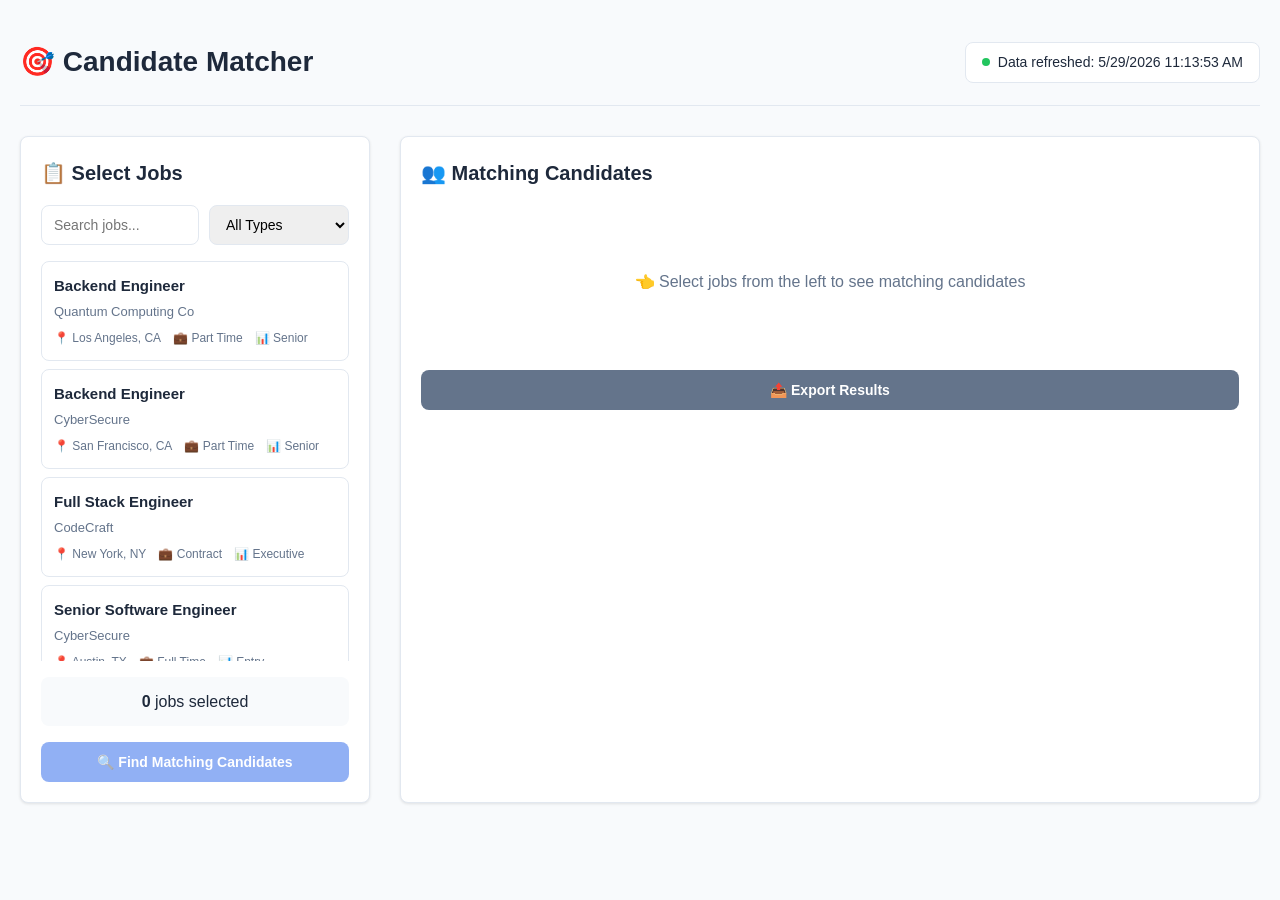
==== index.html @ fd528550 "Initial commit: Candidate Matcher application" ====
<!DOCTYPE html>
<html lang="en">
<head>
    <meta charset="UTF-8">
    <meta name="viewport" content="width=device-width, initial-scale=1.0">
    <title>Candidate Matcher</title>
    <link rel="stylesheet" href="styles.css">
</head>
<body>
    <div class="container">
        <!-- Header -->
        <header class="header">
            <h1>🎯 Candidate Matcher</h1>
            <div class="data-status" id="dataStatus">
                <span class="status-indicator"></span>
                <span class="status-text">Loading data...</span>
            </div>
        </header>

        <!-- Main Content -->
        <main class="main-content">
            <!-- Left Panel: Job Selection -->
            <section class="panel job-selection-panel">
                <h2>📋 Select Jobs</h2>
                <div class="job-filters">
                    <input type="text" id="jobSearch" placeholder="Search jobs..." class="search-input">
                    <select id="jobTypeFilter" class="filter-select">
                        <option value="">All Types</option>
                        <option value="full-time">Full-Time</option>
                        <option value="part-time">Part-Time</option>
                        <option value="contract">Contract</option>
                    </select>
                </div>
                <div class="job-list" id="jobList">
                    <!-- Jobs loaded dynamically -->
                </div>
                <div class="selected-jobs-summary" id="selectedJobsSummary">
                    <strong>0</strong> jobs selected
                </div>
                <button id="matchBtn" class="btn btn-primary" disabled>
                    🔍 Find Matching Candidates
                </button>
            </section>

            <!-- Right Panel: Candidate Results -->
            <section class="panel candidates-panel">
                <h2>👥 Matching Candidates</h2>
                <div class="candidate-filters" id="candidateFilters" style="display: none;">
                    <input type="text" id="candidateSearch" placeholder="Search candidates..." class="search-input">
                    <select id="minScoreFilter" class="filter-select">
                        <option value="0">Min Score: 0%</option>
                        <option value="50" selected>Min Score: 50%</option>
                        <option value="70">Min Score: 70%</option>
                        <option value="85">Min Score: 85%</option>
                    </select>
                    <select id="experienceFilter" class="filter-select">
                        <option value="">All Levels</option>
                        <option value="entry">Entry</option>
                        <option value="mid">Mid</option>
                        <option value="senior">Senior</option>
                        <option value="executive">Executive</option>
                    </select>
                </div>
                <div class="candidates-grid" id="candidatesGrid">
                    <div class="empty-state" id="emptyState">
                        <p>👈 Select jobs from the left to see matching candidates</p>
                    </div>
                </div>
            </section>
        </main>

        <!-- Candidate Detail Modal -->
        <div class="modal" id="candidateModal">
            <div class="modal-content">
                <button class="modal-close" id="modalClose">&times;</button>
                <div class="modal-header">
                    <h2 id="modalCandidateName"></h2>
                    <div class="match-score-badge" id="modalMatchScore"></div>
                </div>
                <div class="modal-body">
                    <div class="candidate-detail-section">
                        <h3>📊 Match Breakdown</h3>
                        <div class="score-bars" id="modalScoreBars"></div>
                    </div>
                    
                    <div class="candidate-detail-section">
                        <h3>💼 Profile</h3>
                        <div id="modalProfile"></div>
                    </div>
                    
                    <div class="candidate-detail-section">
                        <h3>🛠️ Skills</h3>
                        <div class="skills-container" id="modalSkills"></div>
                    </div>
                    
                    <div class="candidate-detail-section">
                        <h3>📝 Notes</h3>
                        <div class="notes-section">
                            <textarea id="noteInput" placeholder="Add your notes here..." rows="4"></textarea>
                            <div class="notes-actions">
                                <select id="noteRating">
                                    <option value="">Rating (optional)</option>
                                    <option value="1">⭐ 1 star</option>
                                    <option value="2">⭐⭐ 2 stars</option>
                                    <option value="3">⭐⭐⭐ 3 stars</option>
                                    <option value="4">⭐⭐⭐⭐ 4 stars</option>
                                    <option value="5">⭐⭐⭐⭐⭐ 5 stars</option>
                                </select>
                                <button id="saveNoteBtn" class="btn btn-primary">Save Note</button>
                            </div>
                            <div class="notes-list" id="notesList"></div>
                        </div>
                    </div>
                </div>
            </div>
        </div>

        <!-- Export Modal -->
        <div class="modal" id="exportModal">
            <div class="modal-content modal-small">
                <button class="modal-close" id="exportModalClose">&times;</button>
                <h2>📤 Export Results</h2>
                <p>Export your selected candidates and notes:</p>
                <div class="export-options">
                    <button id="exportCSV" class="btn btn-primary">Download CSV</button>
                    <button id="exportJSON" class="btn btn-secondary">Download JSON</button>
                </div>
            </div>
        </div>
    </div>

    <script src="app.js"></script>
</body>
</html>
---- styles.css ----
/* Candidate Matcher - Styles */

:root {
    --primary: #2563eb;
    --primary-dark: #1d4ed8;
    --secondary: #64748b;
    --success: #22c55e;
    --warning: #f59e0b;
    --danger: #ef4444;
    --background: #f8fafc;
    --surface: #ffffff;
    --border: #e2e8f0;
    --text: #1e293b;
    --text-muted: #64748b;
    --shadow: 0 1px 3px rgba(0,0,0,0.1);
    --shadow-lg: 0 10px 15px -3px rgba(0,0,0,0.1);
    --radius: 8px;
}

* {
    box-sizing: border-box;
    margin: 0;
    padding: 0;
}

body {
    font-family: -apple-system, BlinkMacSystemFont, 'Segoe UI', Roboto, 'Helvetica Neue', Arial, sans-serif;
    background: var(--background);
    color: var(--text);
    line-height: 1.6;
}

.container {
    max-width: 1400px;
    margin: 0 auto;
    padding: 20px;
}

/* Header */
.header {
    display: flex;
    justify-content: space-between;
    align-items: center;
    padding: 20px 0;
    border-bottom: 1px solid var(--border);
    margin-bottom: 30px;
}

.header h1 {
    font-size: 28px;
    font-weight: 700;
    color: var(--text);
}

.data-status {
    display: flex;
    align-items: center;
    gap: 8px;
    padding: 8px 16px;
    background: var(--surface);
    border: 1px solid var(--border);
    border-radius: var(--radius);
    font-size: 14px;
}

.status-indicator {
    width: 8px;
    height: 8px;
    border-radius: 50%;
    background: var(--text-muted);
}

.status-indicator.loading { background: var(--warning); }
.status-indicator.ready { background: var(--success); }
.status-indicator.error { background: var(--danger); }

/* Main Layout */
.main-content {
    display: grid;
    grid-template-columns: 350px 1fr;
    gap: 30px;
}

@media (max-width: 900px) {
    .main-content {
        grid-template-columns: 1fr;
    }
}

/* Panels */
.panel {
    background: var(--surface);
    border: 1px solid var(--border);
    border-radius: var(--radius);
    padding: 20px;
    box-shadow: var(--shadow);
}

.panel h2 {
    font-size: 20px;
    font-weight: 600;
    margin-bottom: 16px;
    color: var(--text);
}

/* Job Selection */
.job-filters {
    display: flex;
    gap: 10px;
    margin-bottom: 16px;
}

.search-input, .filter-select {
    padding: 10px 12px;
    border: 1px solid var(--border);
    border-radius: var(--radius);
    font-size: 14px;
    width: 100%;
}

.search-input:focus, .filter-select:focus {
    outline: none;
    border-color: var(--primary);
    box-shadow: 0 0 0 3px rgba(37, 99, 235, 0.1);
}

.filter-select {
    width: auto;
    min-width: 140px;
}

.job-list {
    max-height: 400px;
    overflow-y: auto;
    margin-bottom: 16px;
}

.job-item {
    padding: 12px;
    border: 1px solid var(--border);
    border-radius: var(--radius);
    margin-bottom: 8px;
    cursor: pointer;
    transition: all 0.2s;
}

.job-item:hover {
    border-color: var(--primary);
    background: #f0f7ff;
}

.job-item.selected {
    border-color: var(--primary);
    background: #eff6ff;
    box-shadow: 0 0 0 2px var(--primary);
}

.job-item h3 {
    font-size: 15px;
    font-weight: 600;
    margin-bottom: 4px;
}

.job-item .company {
    font-size: 13px;
    color: var(--text-muted);
}

.job-item .meta {
    font-size: 12px;
    color: var(--text-muted);
    margin-top: 6px;
    display: flex;
    gap: 12px;
}

.selected-jobs-summary {
    padding: 12px;
    background: var(--background);
    border-radius: var(--radius);
    margin-bottom: 16px;
    text-align: center;
}

/* Buttons */
.btn {
    padding: 12px 24px;
    border: none;
    border-radius: var(--radius);
    font-size: 14px;
    font-weight: 600;
    cursor: pointer;
    transition: all 0.2s;
    width: 100%;
}

.btn-primary {
    background: var(--primary);
    color: white;
}

.btn-primary:hover:not(:disabled) {
    background: var(--primary-dark);
}

.btn-primary:disabled {
    opacity: 0.5;
    cursor: not-allowed;
}

.btn-secondary {
    background: var(--secondary);
    color: white;
}

.btn-secondary:hover {
    background: #475569;
}

/* Candidates Grid */
.candidates-grid {
    display: grid;
    grid-template-columns: repeat(auto-fill, minmax(320px, 1fr));
    gap: 20px;
    margin-top: 20px;
}

.candidate-card {
    border: 1px solid var(--border);
    border-radius: var(--radius);
    padding: 20px;
    background: var(--surface);
    cursor: pointer;
    transition: all 0.2s;
}

.candidate-card:hover {
    box-shadow: var(--shadow-lg);
    transform: translateY(-2px);
}

.candidate-card-header {
    display: flex;
    justify-content: space-between;
    align-items: flex-start;
    margin-bottom: 12px;
}

.candidate-card h3 {
    font-size: 18px;
    font-weight: 600;
}

.match-score {
    padding: 4px 10px;
    border-radius: 20px;
    font-size: 13px;
    font-weight: 700;
    background: var(--success);
    color: white;
}

.match-score.high { background: var(--success); }
.match-score.medium { background: var(--warning); }
.match-score.low { background: var(--danger); }

.candidate-card .title {
    font-size: 14px;
    color: var(--text-muted);
    margin-bottom: 8px;
}

.candidate-card .skills-preview {
    display: flex;
    flex-wrap: wrap;
    gap: 6px;
    margin-top: 12px;
}

.skill-tag {
    padding: 4px 10px;
    background: #f1f5f9;
    border-radius: 12px;
    font-size: 12px;
    color: var(--text-muted);
}

.empty-state {
    text-align: center;
    padding: 60px 20px;
    color: var(--text-muted);
    grid-column: 1 / -1;
}

/* Modal */
.modal {
    display: none;
    position: fixed;
    top: 0;
    left: 0;
    width: 100%;
    height: 100%;
    background: rgba(0,0,0,0.5);
    z-index: 1000;
    align-items: center;
    justify-content: center;
}

.modal.active {
    display: flex;
}

.modal-content {
    background: var(--surface);
    border-radius: var(--radius);
    max-width: 700px;
    width: 90%;
    max-height: 90vh;
    overflow-y: auto;
    position: relative;
    padding: 30px;
}

.modal-small {
    max-width: 400px;
}

.modal-close {
    position: absolute;
    top: 15px;
    right: 20px;
    font-size: 28px;
    background: none;
    border: none;
    cursor: pointer;
    color: var(--text-muted);
}

.modal-close:hover {
    color: var(--text);
}

.modal-header {
    display: flex;
    justify-content: space-between;
    align-items: center;
    margin-bottom: 20px;
    padding-bottom: 15px;
    border-bottom: 1px solid var(--border);
}

.modal-header h2 {
    font-size: 24px;
}

.modal-body {
    display: flex;
    flex-direction: column;
    gap: 24px;
}

.candidate-detail-section h3 {
    font-size: 16px;
    font-weight: 600;
    margin-bottom: 12px;
    color: var(--text);
}

/* Score Bars */
.score-bars {
    display: flex;
    flex-direction: column;
    gap: 10px;
}

.score-bar-item {
    display: flex;
    align-items: center;
    gap: 12px;
}

.score-bar-label {
    width: 140px;
    font-size: 14px;
    color: var(--text-muted);
}

.score-bar-track {
    flex: 1;
    height: 8px;
    background: #e2e8f0;
    border-radius: 4px;
    overflow: hidden;
}

.score-bar-fill {
    height: 100%;
    background: var(--success);
    border-radius: 4px;
    transition: width 0.3s;
}

.score-bar-value {
    width: 40px;
    text-align: right;
    font-size: 13px;
    font-weight: 600;
}

/* Skills */
.skills-container {
    display: flex;
    flex-wrap: wrap;
    gap: 8px;
}

.skill-tag.matched {
    background: #dcfce7;
    color: #166534;
}

.skill-tag.missing {
    background: #fee2e2;
    color: #991b1b;
}

/* Notes */
.notes-section textarea {
    width: 100%;
    padding: 12px;
    border: 1px solid var(--border);
    border-radius: var(--radius);
    font-family: inherit;
    font-size: 14px;
    resize: vertical;
    margin-bottom: 12px;
}

.notes-actions {
    display: flex;
    gap: 10px;
    margin-bottom: 16px;
}

.notes-actions select {
    flex: 1;
    padding: 10px;
    border: 1px solid var(--border);
    border-radius: var(--radius);
}

.notes-list {
    display: flex;
    flex-direction: column;
    gap: 12px;
}

.note-item {
    padding: 12px;
    background: var(--background);
    border-radius: var(--radius);
    border-left: 3px solid var(--primary);
}

.note-item-header {
    display: flex;
    justify-content: space-between;
    align-items: center;
    margin-bottom: 8px;
}

.note-item-date {
    font-size: 12px;
    color: var(--text-muted);
}

.note-item-rating {
    font-size: 14px;
}

.note-item-text {
    font-size: 14px;
    line-height: 1.5;
}

/* Export Modal */
.export-options {
    display: flex;
    gap: 12px;
    margin-top: 20px;
}

.export-options .btn {
    flex: 1;
}

/* Responsive */
@media (max-width: 600px) {
    .header {
        flex-direction: column;
        gap: 15px;
        text-align: center;
    }
    
    .job-filters {
        flex-direction: column;
    }
    
    .filter-select {
        width: 100%;
    }
    
    .candidates-grid {
        grid-template-columns: 1fr;
    }
    
    .modal-content {
        padding: 20px;
    }
}
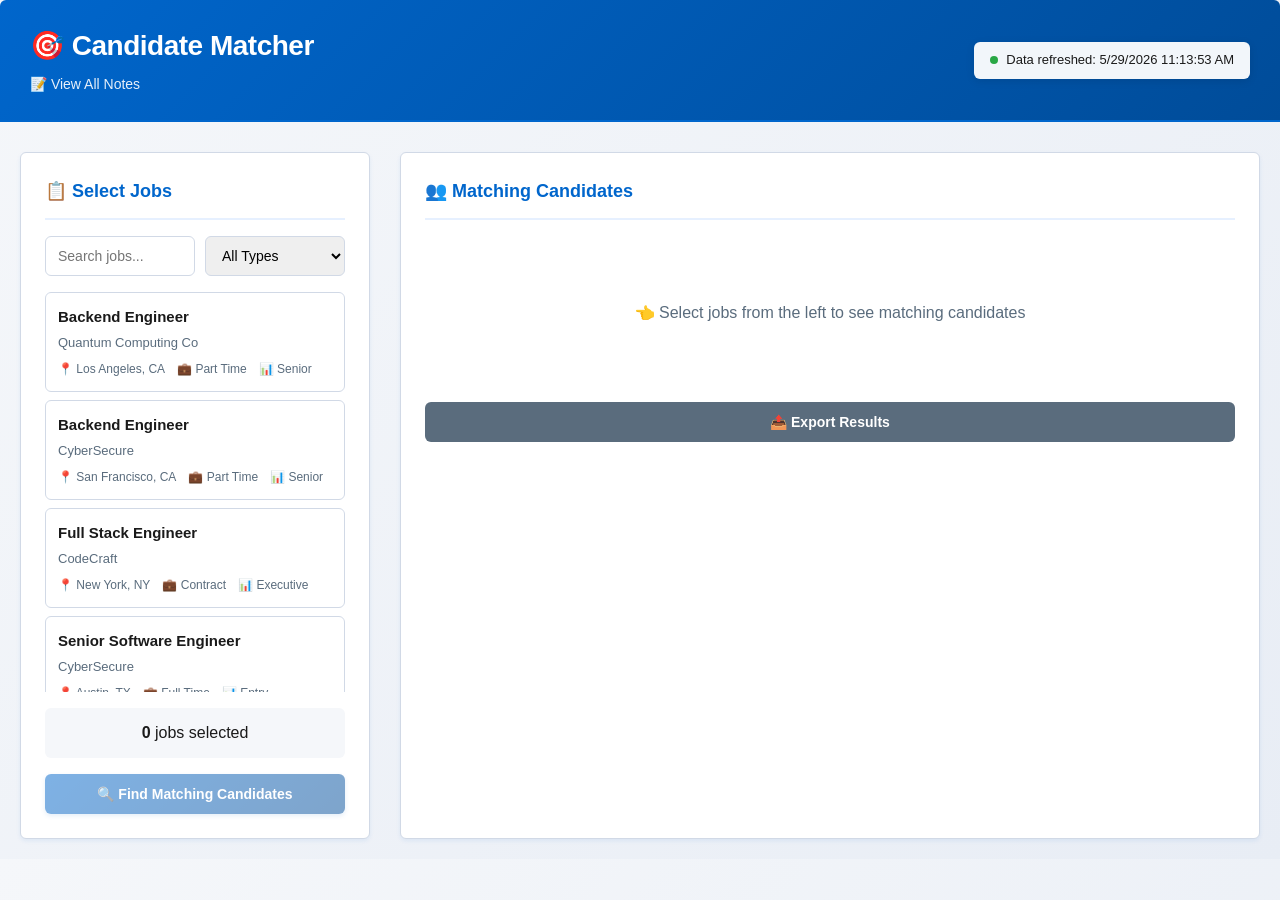
==== commit 859dc1c2: "Corporate blue/white theme + notes viewer page" ====
--- a/index.html
+++ b/index.html
@@ -10,7 +10,10 @@
     <div class="container">
         <!-- Header -->
         <header class="header">
-            <h1>🎯 Candidate Matcher</h1>
+            <div>
+                <h1>🎯 Candidate Matcher</h1>
+                <a href="notes.html" style="color: rgba(255,255,255,0.9); font-size: 14px; text-decoration: none; margin-top: 4px; display: inline-block;">📝 View All Notes</a>
+            </div>
             <div class="data-status" id="dataStatus">
                 <span class="status-indicator"></span>
                 <span class="status-text">Loading data...</span>
--- a/styles.css
+++ b/styles.css
@@ -1,20 +1,21 @@
 /* Candidate Matcher - Styles */
 
 :root {
-    --primary: #2563eb;
-    --primary-dark: #1d4ed8;
-    --secondary: #64748b;
-    --success: #22c55e;
-    --warning: #f59e0b;
-    --danger: #ef4444;
-    --background: #f8fafc;
+    --primary: #0066cc;
+    --primary-dark: #004c99;
+    --primary-light: #e6f0ff;
+    --secondary: #5a6c7d;
+    --success: #28a745;
+    --warning: #ffc107;
+    --danger: #dc3545;
+    --background: #f5f7fa;
     --surface: #ffffff;
-    --border: #e2e8f0;
-    --text: #1e293b;
-    --text-muted: #64748b;
-    --shadow: 0 1px 3px rgba(0,0,0,0.1);
-    --shadow-lg: 0 10px 15px -3px rgba(0,0,0,0.1);
-    --radius: 8px;
+    --border: #d1d9e6;
+    --text: #1a1a1a;
+    --text-muted: #5a6c7d;
+    --shadow: 0 2px 4px rgba(0, 102, 204, 0.08);
+    --shadow-lg: 0 8px 24px rgba(0, 102, 204, 0.12);
+    --radius: 6px;
 }
 
 * {
@@ -24,8 +25,8 @@
 }
 
 body {
-    font-family: -apple-system, BlinkMacSystemFont, 'Segoe UI', Roboto, 'Helvetica Neue', Arial, sans-serif;
-    background: var(--background);
+    font-family: 'Segoe UI', -apple-system, BlinkMacSystemFont, Roboto, 'Helvetica Neue', Arial, sans-serif;
+    background: linear-gradient(135deg, #f5f7fa 0%, #e8edf5 100%);
     color: var(--text);
     line-height: 1.6;
 }
@@ -41,15 +42,20 @@
     display: flex;
     justify-content: space-between;
     align-items: center;
-    padding: 20px 0;
-    border-bottom: 1px solid var(--border);
+    padding: 24px 0;
+    border-bottom: 2px solid var(--primary);
     margin-bottom: 30px;
+    background: linear-gradient(135deg, #0066cc 0%, #004c99 100%);
+    padding: 24px 30px;
+    margin: -20px -20px 30px -20px;
+    border-radius: 6px 6px 0 0;
 }
 
 .header h1 {
     font-size: 28px;
-    font-weight: 700;
-    color: var(--text);
+    font-weight: 600;
+    color: white;
+    letter-spacing: -0.5px;
 }
 
 .data-status {
@@ -57,10 +63,12 @@
     align-items: center;
     gap: 8px;
     padding: 8px 16px;
-    background: var(--surface);
-    border: 1px solid var(--border);
-    border-radius: var(--radius);
-    font-size: 14px;
+    background: rgba(255, 255, 255, 0.95);
+    border: none;
+    border-radius: var(--radius);
+    font-size: 13px;
+    font-weight: 500;
+    box-shadow: 0 2px 8px rgba(0,0,0,0.1);
 }
 
 .status-indicator {
@@ -92,15 +100,17 @@
     background: var(--surface);
     border: 1px solid var(--border);
     border-radius: var(--radius);
-    padding: 20px;
+    padding: 24px;
     box-shadow: var(--shadow);
 }
 
 .panel h2 {
-    font-size: 20px;
+    font-size: 18px;
     font-weight: 600;
     margin-bottom: 16px;
-    color: var(--text);
+    color: var(--primary);
+    padding-bottom: 12px;
+    border-bottom: 2px solid var(--primary-light);
 }
 
 /* Job Selection */
@@ -146,12 +156,12 @@
 
 .job-item:hover {
     border-color: var(--primary);
-    background: #f0f7ff;
+    background: var(--primary-light);
 }
 
 .job-item.selected {
     border-color: var(--primary);
-    background: #eff6ff;
+    background: var(--primary-light);
     box-shadow: 0 0 0 2px var(--primary);
 }
 
@@ -195,12 +205,15 @@
 }
 
 .btn-primary {
-    background: var(--primary);
+    background: linear-gradient(135deg, var(--primary) 0%, var(--primary-dark) 100%);
     color: white;
+    box-shadow: 0 2px 4px rgba(0, 102, 204, 0.2);
 }
 
 .btn-primary:hover:not(:disabled) {
-    background: var(--primary-dark);
+    background: linear-gradient(135deg, var(--primary-dark) 0%, #003d7a 100%);
+    box-shadow: 0 4px 8px rgba(0, 102, 204, 0.3);
+    transform: translateY(-1px);
 }
 
 .btn-primary:disabled {
